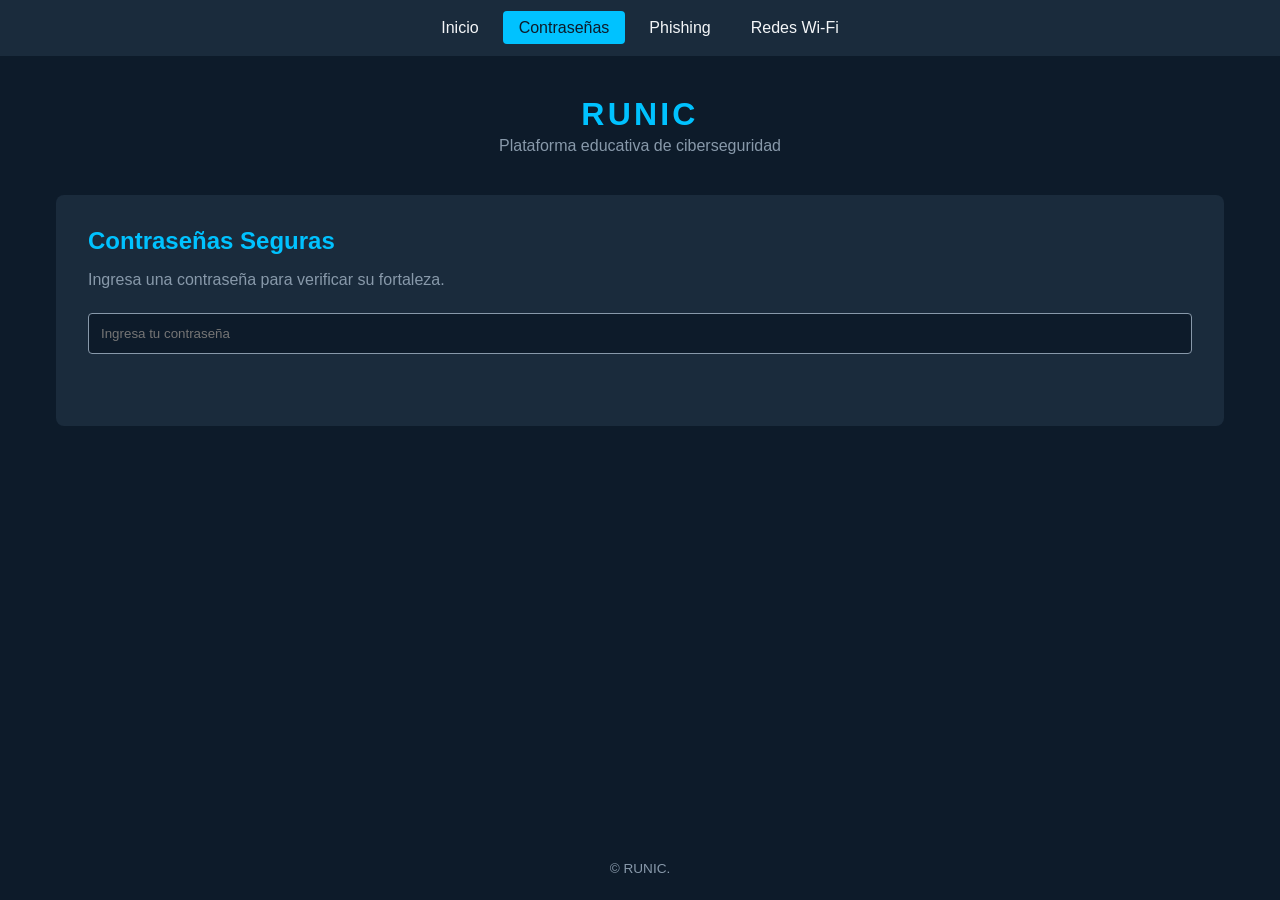
==== password.html @ df378399 "restructure: separate tools into pages, flexbox/grid layout, fix nav overlap - index.html: landing p" ====
<!doctype html>
<html lang="es">
  <head>
    <meta charset="UTF-8" />
    <meta name="viewport" content="width=device-width, initial-scale=1.0" />
    <title>Contraseñas Seguras — RUNIC</title>
    <link rel="stylesheet" href="css/styles.css" />
  </head>
  <body>
    <header>
      <div class="header-content">
        <h1>RUNIC</h1>
        <p>Plataforma educativa de ciberseguridad</p>
      </div>
    </header>

    <nav>
      <ul>
        <li><a href="index.html">Inicio</a></li>
        <li><a href="password.html" class="active">Contraseñas</a></li>
        <li><a href="phishing.html">Phishing</a></li>
        <li><a href="wifi.html">Redes Wi-Fi</a></li>
      </ul>
    </nav>

    <main>
      <section>
        <h2>Contraseñas Seguras</h2>
        <p>Ingresa una contraseña para verificar su fortaleza.</p>
        <input
          type="password"
          id="password-input"
          placeholder="Ingresa tu contraseña"
        />
        <div id="strength-bar"></div>
        <div id="password-feedback"></div>
      </section>
    </main>

    <footer>
      <p>&copy; RUNIC.</p>
    </footer>

    <script src="js/password.js"></script>
  </body>
</html>
---- css/styles.css ----
:root {
  --bg: #0d1b2a;
  --surface: #1a2b3c;
  --accent: #00c2ff;
  --text: #f4f6f8;
  --muted: #8899aa;
  --danger: #ff4444;
  --warning: #ffaa00;
  --success: #00cc66;
  --nav-height: 56px;
}

* {
  margin: 0;
  padding: 0;
  box-sizing: border-box;
}

body {
  background-color: var(--bg);
  color: var(--text);
  font-family: sans-serif;
  padding-top: var(--nav-height);
  display: flex;
  flex-direction: column;
  min-height: 100vh;
}

/* ---- Header ---- */

header {
  text-align: center;
  padding: 2.5rem 1rem 1.5rem;
}

header h1 {
  color: var(--accent);
  font-size: 2rem;
  letter-spacing: 0.1em;
}

header p {
  color: var(--muted);
  margin-top: 0.25rem;
}

/* ---- Nav ---- */

nav {
  position: fixed;
  top: 0;
  width: 100%;
  height: var(--nav-height);
  background-color: var(--surface);
  z-index: 1000;
  display: flex;
  align-items: center;
  justify-content: center;
}

nav ul {
  display: flex;
  list-style: none;
  gap: 0.5rem;
}

nav a {
  color: var(--text);
  text-decoration: none;
  padding: 0.5rem 1rem;
  border-radius: 4px;
  transition: background-color 0.2s, color 0.2s;
}

nav a:hover,
nav a.active {
  background-color: var(--accent);
  color: var(--bg);
}

/* ---- Main ---- */

main {
  flex: 1;
  width: 100%;
  max-width: 1200px;
  margin: 0 auto;
  padding: 1rem;
}

/* ---- Hero ---- */

.hero {
  text-align: center;
  padding: 3rem 1rem 2rem;
}

.hero h2 {
  font-size: 1.75rem;
  margin-bottom: 0.5rem;
}

/* ---- Sections ---- */

section {
  background-color: var(--surface);
  border-radius: 8px;
  padding: 2rem;
  margin-bottom: 1.5rem;
}

section h2 {
  color: var(--accent);
  margin-bottom: 1rem;
}

section > p {
  color: var(--muted);
  margin-bottom: 1.5rem;
}

/* ---- Card Grid (index) ---- */

.card-grid {
  display: grid;
  grid-template-columns: repeat(3, 1fr);
  gap: 1.5rem;
  padding-bottom: 2rem;
}

.card {
  background-color: var(--surface);
  border: 1px solid transparent;
  border-radius: 8px;
  padding: 2rem;
  text-decoration: none;
  color: var(--text);
  transition: border-color 0.3s, transform 0.2s;
  display: flex;
  flex-direction: column;
  gap: 0.75rem;
}

.card:hover {
  border-color: var(--accent);
  transform: translateY(-4px);
}

.card h3 {
  color: var(--accent);
  font-size: 1.25rem;
}

.card p {
  color: var(--muted);
  font-size: 0.9rem;
  line-height: 1.5;
}

/* ---- Password Strength ---- */

#password-input {
  width: 100%;
  padding: 0.75rem;
  background-color: var(--bg);
  color: var(--text);
  border: 1px solid var(--muted);
  border-radius: 4px;
  margin-bottom: 1rem;
}

#strength-bar {
  height: 8px;
  border-radius: 4px;
  transition: width 0.3s, background-color 0.3s;
  margin-bottom: 1rem;
}

.weak {
  width: 33%;
  background-color: var(--danger);
}

.medium {
  width: 66%;
  background-color: var(--warning);
}

.strong {
  width: 100%;
  background-color: var(--success);
}

#password-feedback {
  list-style: none;
}

#password-feedback li {
  padding: 0.25rem 0;
  font-size: 0.9rem;
}

/* ---- Phishing ---- */

#phishing-container {
  display: flex;
  flex-direction: column;
  gap: 1rem;
}

.email {
  border: 1px solid var(--muted);
  border-radius: 8px;
  padding: 1.5rem;
  background-color: var(--bg);
}

.email h3 {
  color: var(--accent);
  margin-bottom: 0.25rem;
  font-size: 1rem;
}

.email p {
  color: var(--text);
  line-height: 1.6;
  margin-top: 0.5rem;
}

.señal {
  cursor: pointer;
  border-bottom: 1px dashed var(--accent);
  transition: background-color 0.3s;
}

.señal:hover {
  background-color: hsla(194, 100%, 50%, 0.1);
}

/* ---- Wi-Fi ---- */

#wifi-list {
  display: flex;
  flex-direction: column;
  gap: 1rem;
}

.wifi-card {
  border: 1px solid var(--muted);
  border-radius: 8px;
  padding: 1.5rem;
  background-color: var(--bg);
  cursor: pointer;
  transition: border-color 0.3s;
}

.wifi-card:hover {
  border-color: var(--accent);
}

.wifi-card h3 {
  color: var(--accent);
  margin-bottom: 0.5rem;
}

.wifi-card p {
  margin-bottom: 0.75rem;
  color: var(--text);
}

.badge {
  display: inline-block;
  padding: 0.25rem 0.75rem;
  border-radius: 4px;
  font-size: 0.8rem;
  font-weight: bold;
  color: var(--bg);
  text-transform: uppercase;
}

.badge-alto {
  background-color: var(--danger);
}

.badge-medio {
  background-color: var(--warning);
}

.badge-bajo {
  background-color: var(--success);
}

.details {
  margin-top: 1rem;
  padding: 1rem;
  background-color: var(--surface);
  border-radius: 8px;
  line-height: 1.6;
}

.details h4 {
  color: var(--accent);
  margin: 0.75rem 0 0.25rem;
}

.details ul {
  list-style: disc;
  padding-left: 1.5rem;
  margin-bottom: 0.75rem;
}

.details p {
  color: var(--text);
}

/* ---- Shared Inputs / Buttons ---- */

input[type='text'],
input[type='email'],
input[type='password'] {
  width: 100%;
  padding: 0.75rem;
  background-color: var(--bg);
  color: var(--text);
  border: 1px solid var(--muted);
  border-radius: 4px;
}

button[type='submit'] {
  background-color: var(--accent);
  color: var(--bg);
  padding: 0.6rem 1.5rem;
  border: none;
  border-radius: 4px;
  cursor: pointer;
  font-weight: bold;
  transition: opacity 0.2s;
}

button[type='submit']:hover {
  opacity: 0.85;
}

/* ---- Utilities ---- */

.error-msg {
  color: var(--danger);
  font-size: 0.85rem;
  margin-top: 4px;
}

.confirmacion {
  color: var(--success);
  text-align: center;
  padding: 12px;
}

/* ---- Footer ---- */

footer {
  text-align: center;
  padding: 1.5rem;
  color: var(--muted);
  font-size: 0.85rem;
}

/* ---- Responsive ---- */

@media (max-width: 768px) {
  .card-grid {
    grid-template-columns: 1fr;
  }

  nav ul {
    gap: 0.25rem;
  }

  nav a {
    padding: 0.5rem 0.6rem;
    font-size: 0.85rem;
  }

  section {
    padding: 1.5rem;
  }

  header {
    padding: 1.5rem 1rem 1rem;
  }

  header h1 {
    font-size: 1.5rem;
  }
}
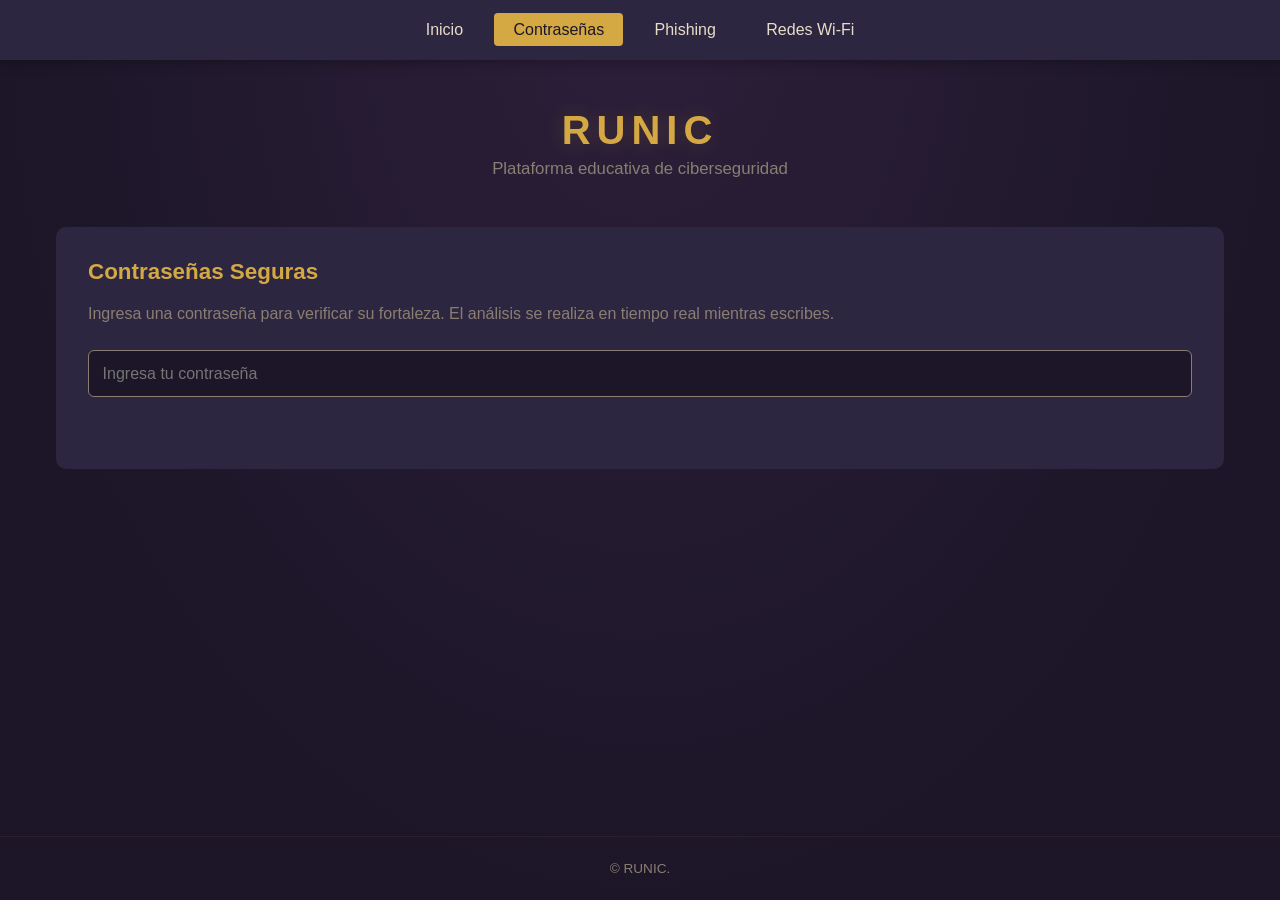
==== commit df6a8bcf: "tema rúnico: paleta cálida, degradados, comentarios en español - Paleta de colores inspirada en runa" ====
--- a/password.html
+++ b/password.html
@@ -1,3 +1,8 @@
+<!-- =============================================
+  Página: Verificador de Contraseñas Seguras
+  El usuario ingresa una contraseña y la 
+  herramienta analiza su fortaleza en tiempo real.
+  ============================================= -->
 <!doctype html>
 <html lang="es">
   <head>
@@ -7,6 +12,8 @@
     <link rel="stylesheet" href="css/styles.css" />
   </head>
   <body>
+
+    <!-- Encabezado y navegación idénticos en todas las páginas -->
     <header>
       <div class="header-content">
         <h1>RUNIC</h1>
@@ -24,15 +31,27 @@
     </nav>
 
     <main>
+      <!-- 
+        Sección principal del verificador de contraseñas.
+        Incluye el campo de entrada, la barra de fortaleza
+        y la lista de retroalimentación que se actualizan
+        con cada tecla que escribe el usuario.
+      -->
       <section>
         <h2>Contraseñas Seguras</h2>
-        <p>Ingresa una contraseña para verificar su fortaleza.</p>
+        <p>Ingresa una contraseña para verificar su fortaleza. El análisis se realiza en tiempo real mientras escribes.</p>
+
+        <!-- Campo donde el usuario escribe su contraseña -->
         <input
           type="password"
           id="password-input"
           placeholder="Ingresa tu contraseña"
         />
+
+        <!-- Barra visual que indica la fortaleza (débil, media, fuerte) -->
         <div id="strength-bar"></div>
+
+        <!-- Lista de requisitos que la contraseña cumple o no -->
         <div id="password-feedback"></div>
       </section>
     </main>
@@ -41,6 +60,7 @@
       <p>&copy; RUNIC.</p>
     </footer>
 
+    <!-- Script específico para el verificador de contraseñas -->
     <script src="js/password.js"></script>
   </body>
 </html>
--- a/css/styles.css
+++ b/css/styles.css
@@ -1,51 +1,81 @@
+/* ==============================================
+   🜁  RUNIC — Hojas de Estilo
+   ==============================================
+   Paleta inspirada en runas nórdicas y antiguas
+   piedras rúnicas. Tonos tierra, oro místico y
+   matices profundos pero no oscuros.
+   ============================================== */
+
+/* ----------------------------------------------
+   Variables de color — inspiración rúnica
+   ---------------------------------------------- */
 :root {
-  --bg: #0d1b2a;
-  --surface: #1a2b3c;
-  --accent: #00c2ff;
-  --text: #f4f6f8;
-  --muted: #8899aa;
-  --danger: #ff4444;
-  --warning: #ffaa00;
-  --success: #00cc66;
-  --nav-height: 56px;
-}
-
+  --bg: #1c1628;
+  --surface: #2d2640;
+  --accent: #d4a843;
+  --text: #e8dcc8;
+  --muted: #8a7e72;
+  --danger: #bf4040;
+  --warning: #b8860b;
+  --success: #4a8c5e;
+  --nav-height: 60px;
+}
+
+/* ----------------------------------------------
+   Reset básico — elimina márgenes y paddings
+   predeterminados del navegador
+   ---------------------------------------------- */
 * {
   margin: 0;
   padding: 0;
   box-sizing: border-box;
 }
 
+/* ----------------------------------------------
+   Body — layout principal con flexbox
+   El padding-top evita que el nav fijo tape
+   el contenido de la página
+   ---------------------------------------------- */
 body {
   background-color: var(--bg);
-  color: var(--text);
-  font-family: sans-serif;
+  background-image: radial-gradient(
+    ellipse at 50% 0%,
+    #2d1f3a 0%,
+    var(--bg) 70%
+  );
+  color: var(--text);
+  font-family: 'Segoe UI', Tahoma, Geneva, Verdana, sans-serif;
   padding-top: var(--nav-height);
   display: flex;
   flex-direction: column;
   min-height: 100vh;
 }
 
-/* ---- Header ---- */
-
+/* ----------------------------------------------
+   Encabezado — título principal de la plataforma
+   ---------------------------------------------- */
 header {
   text-align: center;
-  padding: 2.5rem 1rem 1.5rem;
+  padding: 3rem 1rem 1.5rem;
 }
 
 header h1 {
   color: var(--accent);
-  font-size: 2rem;
-  letter-spacing: 0.1em;
+  font-size: 2.5rem;
+  letter-spacing: 0.15em;
+  text-shadow: 0 0 20px hsla(42, 60%, 55%, 0.2);
 }
 
 header p {
   color: var(--muted);
-  margin-top: 0.25rem;
-}
-
-/* ---- Nav ---- */
-
+  margin-top: 0.35rem;
+  font-size: 1.05rem;
+}
+
+/* ----------------------------------------------
+   Barra de navegación fija — siempre visible
+   Usamos flexbox para centrar los enlaces
+   ---------------------------------------------- */
 nav {
   position: fixed;
   top: 0;
@@ -56,20 +86,23 @@
   display: flex;
   align-items: center;
   justify-content: center;
+  box-shadow: 0 2px 12px rgba(0, 0, 0, 0.3);
 }
 
 nav ul {
   display: flex;
   list-style: none;
-  gap: 0.5rem;
-}
-
+  gap: 0.75rem;
+}
+
+/* Cada enlace del nav — efecto hover suave */
 nav a {
   color: var(--text);
   text-decoration: none;
-  padding: 0.5rem 1rem;
+  padding: 0.5rem 1.2rem;
   border-radius: 4px;
-  transition: background-color 0.2s, color 0.2s;
+  transition: background-color 0.25s, color 0.25s;
+  font-weight: 500;
 }
 
 nav a:hover,
@@ -78,33 +111,48 @@
   color: var(--bg);
 }
 
-/* ---- Main ---- */
-
+/* ----------------------------------------------
+   Contenedor principal — crece para ocupar
+   todo el espacio disponible (flex: 1)
+   ---------------------------------------------- */
 main {
   flex: 1;
   width: 100%;
   max-width: 1200px;
   margin: 0 auto;
-  padding: 1rem;
-}
-
-/* ---- Hero ---- */
-
+  padding: 1.5rem 1rem;
+}
+
+/* ----------------------------------------------
+   Hero — sección de bienvenida en index.html
+   con un fondo degradado sutil
+   ---------------------------------------------- */
 .hero {
   text-align: center;
-  padding: 3rem 1rem 2rem;
+  padding: 4rem 1rem 2rem;
+  background: linear-gradient(135deg, var(--surface) 0%, #2a1c33 100%);
+  border-radius: 12px;
+  margin-bottom: 2rem;
 }
 
 .hero h2 {
-  font-size: 1.75rem;
+  font-size: 1.8rem;
   margin-bottom: 0.5rem;
-}
-
-/* ---- Sections ---- */
-
+  color: var(--text);
+}
+
+.hero p {
+  color: var(--muted);
+  font-size: 1.1rem;
+}
+
+/* ----------------------------------------------
+   Secciones genéricas — las usan las páginas
+   de cada herramienta (password, phishing, wifi)
+   ---------------------------------------------- */
 section {
   background-color: var(--surface);
-  border-radius: 8px;
+  border-radius: 10px;
   padding: 2rem;
   margin-bottom: 1.5rem;
 }
@@ -112,15 +160,19 @@
 section h2 {
   color: var(--accent);
   margin-bottom: 1rem;
+  font-size: 1.4rem;
 }
 
 section > p {
   color: var(--muted);
   margin-bottom: 1.5rem;
-}
-
-/* ---- Card Grid (index) ---- */
-
+  line-height: 1.6;
+}
+
+/* ----------------------------------------------
+   Grilla de tarjetas — página principal
+   CSS Grid: 3 columnas en desktop, 1 en mobile
+   ---------------------------------------------- */
 .card-grid {
   display: grid;
   grid-template-columns: repeat(3, 1fr);
@@ -128,14 +180,20 @@
   padding-bottom: 2rem;
 }
 
+/* Tarjeta individual — cada herramienta se
+   representa como una card clickeable */
 .card {
-  background-color: var(--surface);
-  border: 1px solid transparent;
-  border-radius: 8px;
+  background: linear-gradient(
+    145deg,
+    var(--surface) 0%,
+    #252035 100%
+  );
+  border: 1px solid rgba(212, 168, 67, 0.15);
+  border-radius: 10px;
   padding: 2rem;
   text-decoration: none;
   color: var(--text);
-  transition: border-color 0.3s, transform 0.2s;
+  transition: border-color 0.3s, transform 0.25s;
   display: flex;
   flex-direction: column;
   gap: 0.75rem;
@@ -143,7 +201,8 @@
 
 .card:hover {
   border-color: var(--accent);
-  transform: translateY(-4px);
+  transform: translateY(-6px);
+  box-shadow: 0 8px 24px rgba(212, 168, 67, 0.1);
 }
 
 .card h3 {
@@ -157,18 +216,24 @@
   line-height: 1.5;
 }
 
-/* ---- Password Strength ---- */
-
+/* ----------------------------------------------
+   Verificador de contraseñas — password.html
+   ---------------------------------------------- */
+
+/* Campo de texto para la contraseña */
 #password-input {
   width: 100%;
-  padding: 0.75rem;
+  padding: 0.85rem;
   background-color: var(--bg);
   color: var(--text);
   border: 1px solid var(--muted);
-  border-radius: 4px;
+  border-radius: 6px;
   margin-bottom: 1rem;
-}
-
+  font-size: 1rem;
+}
+
+/* Barra de fortaleza — cambia de color y ancho
+   según qué tan segura es la contraseña */
 #strength-bar {
   height: 8px;
   border-radius: 4px;
@@ -191,33 +256,44 @@
   background-color: var(--success);
 }
 
+/* Lista de retroalimentación — muestra
+   los requisitos que cumple o no la contraseña */
 #password-feedback {
   list-style: none;
 }
 
 #password-feedback li {
-  padding: 0.25rem 0;
+  padding: 0.35rem 0;
   font-size: 0.9rem;
 }
 
-/* ---- Phishing ---- */
-
+/* ----------------------------------------------
+   Simulador de Phishing — phishing.html
+   ---------------------------------------------- */
+
+/* Contenedor flexible para los correos */
 #phishing-container {
   display: flex;
   flex-direction: column;
-  gap: 1rem;
-}
-
+  gap: 1.25rem;
+}
+
+/* Cada correo electrónico simulado */
 .email {
   border: 1px solid var(--muted);
   border-radius: 8px;
   padding: 1.5rem;
   background-color: var(--bg);
+  transition: border-color 0.2s;
+}
+
+.email:hover {
+  border-color: var(--accent);
 }
 
 .email h3 {
   color: var(--accent);
-  margin-bottom: 0.25rem;
+  margin-bottom: 0.3rem;
   font-size: 1rem;
 }
 
@@ -227,24 +303,31 @@
   margin-top: 0.5rem;
 }
 
+/* Enlace sospechoso dentro del correo —
+   el usuario debe hacer clic para descubrirlo */
 .señal {
   cursor: pointer;
   border-bottom: 1px dashed var(--accent);
-  transition: background-color 0.3s;
+  transition: background-color 0.25s;
+  padding: 0 2px;
 }
 
 .señal:hover {
-  background-color: hsla(194, 100%, 50%, 0.1);
-}
-
-/* ---- Wi-Fi ---- */
-
+  background-color: hsla(42, 60%, 55%, 0.15);
+}
+
+/* ----------------------------------------------
+   Analizador de redes Wi-Fi — wifi.html
+   ---------------------------------------------- */
+
+/* Contenedor flexible para las redes */
 #wifi-list {
   display: flex;
   flex-direction: column;
   gap: 1rem;
 }
 
+/* Tarjeta de cada red Wi-Fi */
 .wifi-card {
   border: 1px solid var(--muted);
   border-radius: 8px;
@@ -268,13 +351,14 @@
   color: var(--text);
 }
 
+/* Etiqueta de nivel de riesgo (alto, medio, bajo) */
 .badge {
   display: inline-block;
   padding: 0.25rem 0.75rem;
   border-radius: 4px;
   font-size: 0.8rem;
   font-weight: bold;
-  color: var(--bg);
+  color: #1c1628;
   text-transform: uppercase;
 }
 
@@ -290,12 +374,14 @@
   background-color: var(--success);
 }
 
+/* Panel de detalles que se despliega al hacer clic */
 .details {
   margin-top: 1rem;
-  padding: 1rem;
+  padding: 1.25rem;
   background-color: var(--surface);
   border-radius: 8px;
   line-height: 1.6;
+  border: 1px solid rgba(212, 168, 67, 0.1);
 }
 
 .details h4 {
@@ -309,12 +395,17 @@
   margin-bottom: 0.75rem;
 }
 
+.details ul li {
+  margin-bottom: 0.2rem;
+}
+
 .details p {
   color: var(--text);
 }
 
-/* ---- Shared Inputs / Buttons ---- */
-
+/* ----------------------------------------------
+   Estilos compartidos — inputs y botones
+   ---------------------------------------------- */
 input[type='text'],
 input[type='email'],
 input[type='password'] {
@@ -323,26 +414,29 @@
   background-color: var(--bg);
   color: var(--text);
   border: 1px solid var(--muted);
-  border-radius: 4px;
+  border-radius: 6px;
+  font-size: 0.95rem;
 }
 
 button[type='submit'] {
-  background-color: var(--accent);
+  background: linear-gradient(135deg, var(--accent), #c49530);
   color: var(--bg);
   padding: 0.6rem 1.5rem;
   border: none;
-  border-radius: 4px;
+  border-radius: 6px;
   cursor: pointer;
   font-weight: bold;
+  font-size: 0.95rem;
   transition: opacity 0.2s;
 }
 
 button[type='submit']:hover {
-  opacity: 0.85;
-}
-
-/* ---- Utilities ---- */
-
+  opacity: 0.9;
+}
+
+/* ----------------------------------------------
+   Utilidades — clases auxiliares
+   ---------------------------------------------- */
 .error-msg {
   color: var(--danger);
   font-size: 0.85rem;
@@ -355,17 +449,22 @@
   padding: 12px;
 }
 
-/* ---- Footer ---- */
-
+/* ----------------------------------------------
+   Pie de página — siempre al fondo gracias
+   al flexbox del body
+   ---------------------------------------------- */
 footer {
   text-align: center;
   padding: 1.5rem;
   color: var(--muted);
   font-size: 0.85rem;
-}
-
-/* ---- Responsive ---- */
-
+  border-top: 1px solid rgba(212, 168, 67, 0.08);
+}
+
+/* ----------------------------------------------
+   Diseño responsive — se adapta a pantallas
+   pequeñas (celulares y tablets)
+   ---------------------------------------------- */
 @media (max-width: 768px) {
   .card-grid {
     grid-template-columns: 1fr;
@@ -385,10 +484,14 @@
   }
 
   header {
-    padding: 1.5rem 1rem 1rem;
+    padding: 2rem 1rem 1rem;
   }
 
   header h1 {
-    font-size: 1.5rem;
-  }
-}
+    font-size: 1.8rem;
+  }
+
+  .hero {
+    padding: 2.5rem 1rem 1.5rem;
+  }
+}
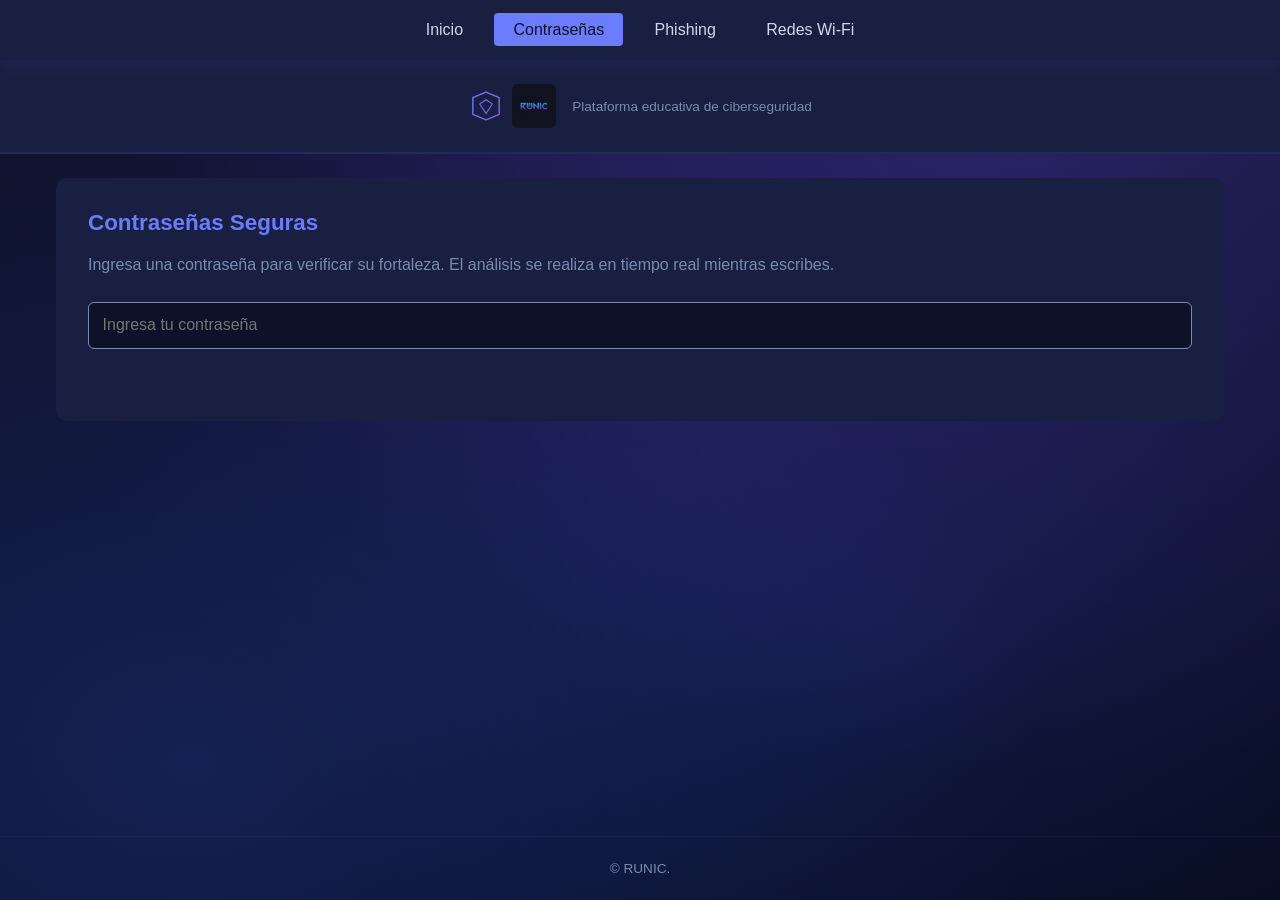
==== commit b96e98cb: "feat(ui): reemplazar texto RUNIC por logo JPEG en el header" ====
--- a/password.html
+++ b/password.html
@@ -12,12 +12,25 @@
     <link rel="stylesheet" href="css/styles.css" />
   </head>
   <body>
-
     <!-- Encabezado y navegación idénticos en todas las páginas -->
     <header>
       <div class="header-content">
-        <h1>RUNIC</h1>
-        <p>Plataforma educativa de ciberseguridad</p>
+        <div class="logo">
+          <svg width="36" height="36" viewBox="0 0 52 52" xmlns="http://www.w3.org/2000/svg">
+            <defs>
+              <linearGradient id="rune-grad" x1="0%" y1="0%" x2="100%" y2="100%">
+                <stop offset="0%" stop-color="#6b7cff"/>
+                <stop offset="100%" stop-color="#8b5cf6"/>
+              </linearGradient>
+            </defs>
+            <polygon points="26,6 45,14 45,38 26,46 7,38 7,14" fill="none" stroke="url(#rune-grad)" stroke-width="2" stroke-linejoin="round"/>
+            <polyline points="17,23 26,17 35,23 26,37 17,23" fill="none" stroke="url(#rune-grad)" stroke-width="1.5" stroke-linecap="round" stroke-linejoin="round"/>
+          </svg>
+          <img src="img/RUNIC-logo.jpeg" alt="RUNIC logo" height="44" style="border-radius: 6px;" />
+        </div>
+        <div class="logo-text">
+          <p>Plataforma educativa de ciberseguridad</p>
+        </div>
       </div>
     </header>
 
@@ -39,7 +52,10 @@
       -->
       <section>
         <h2>Contraseñas Seguras</h2>
-        <p>Ingresa una contraseña para verificar su fortaleza. El análisis se realiza en tiempo real mientras escribes.</p>
+        <p>
+          Ingresa una contraseña para verificar su fortaleza. El análisis se
+          realiza en tiempo real mientras escribes.
+        </p>
 
         <!-- Campo donde el usuario escribe su contraseña -->
         <input
--- a/css/styles.css
+++ b/css/styles.css
@@ -1,23 +1,23 @@
 /* ==============================================
-   🜁  RUNIC — Hojas de Estilo
+   RUNIC — Hojas de Estilo
    ==============================================
-   Paleta inspirada en runas nórdicas y antiguas
-   piedras rúnicas. Tonos tierra, oro místico y
-   matices profundos pero no oscuros.
+   Paleta inspirada en cielo nocturno con tonos
+   azul profundo y púrpura sutil. Un degradado
+   que evoca profesionalismo y tecnología.
    ============================================== */
 
 /* ----------------------------------------------
-   Variables de color — inspiración rúnica
+   Variables de color — azul cielo nocturno
    ---------------------------------------------- */
 :root {
-  --bg: #1c1628;
-  --surface: #2d2640;
-  --accent: #d4a843;
-  --text: #e8dcc8;
-  --muted: #8a7e72;
-  --danger: #bf4040;
-  --warning: #b8860b;
-  --success: #4a8c5e;
+  --bg: #0e1228;
+  --surface: #181f40;
+  --accent: #6b7cff;
+  --text: #cdd8ea;
+  --muted: #7a8bb0;
+  --danger: #e85555;
+  --warning: #d4a843;
+  --success: #4a9e6e;
   --nav-height: 60px;
 }
 
@@ -38,11 +38,12 @@
    ---------------------------------------------- */
 body {
   background-color: var(--bg);
-  background-image: radial-gradient(
-    ellipse at 50% 0%,
-    #2d1f3a 0%,
-    var(--bg) 70%
-  );
+  background-image:
+    radial-gradient(ellipse at 80% 10%, rgba(100, 70, 220, 0.3) 0%, transparent 60%),
+    radial-gradient(ellipse at 15% 85%, rgba(60, 100, 255, 0.22) 0%, transparent 55%),
+    radial-gradient(ellipse at 50% 30%, rgba(80, 60, 230, 0.12) 0%, transparent 65%),
+    radial-gradient(ellipse at 70% 70%, rgba(50, 80, 220, 0.15) 0%, transparent 50%),
+    linear-gradient(170deg, #111633 0%, #0c1028 50%, #080c20 100%);
   color: var(--text);
   font-family: 'Segoe UI', Tahoma, Geneva, Verdana, sans-serif;
   padding-top: var(--nav-height);
@@ -55,21 +56,34 @@
    Encabezado — título principal de la plataforma
    ---------------------------------------------- */
 header {
-  text-align: center;
-  padding: 3rem 1rem 1.5rem;
-}
-
-header h1 {
-  color: var(--accent);
-  font-size: 2.5rem;
-  letter-spacing: 0.15em;
-  text-shadow: 0 0 20px hsla(42, 60%, 55%, 0.2);
-}
-
-header p {
+  padding: 1.5rem 2rem;
+  background-color: var(--surface);
+  border-bottom: 2px solid rgba(107, 124, 255, 0.12);
+}
+
+.header-content {
+  display: flex;
+  align-items: center;
+  justify-content: center;
+  gap: 1rem;
+  max-width: 1200px;
+  margin: 0 auto;
+}
+
+.logo {
+  flex-shrink: 0;
+  display: flex;
+  align-items: center;
+  gap: 0.5rem;
+}
+
+.logo svg {
+  display: block;
+}
+
+.logo-text p {
   color: var(--muted);
-  margin-top: 0.35rem;
-  font-size: 1.05rem;
+  font-size: 0.85rem;
 }
 
 /* ----------------------------------------------
@@ -86,7 +100,7 @@
   display: flex;
   align-items: center;
   justify-content: center;
-  box-shadow: 0 2px 12px rgba(0, 0, 0, 0.3);
+  box-shadow: 0 2px 20px rgba(107, 124, 255, 0.12);
 }
 
 nav ul {
@@ -130,7 +144,11 @@
 .hero {
   text-align: center;
   padding: 4rem 1rem 2rem;
-  background: linear-gradient(135deg, var(--surface) 0%, #2a1c33 100%);
+  background:
+    radial-gradient(ellipse at 25% 20%, rgba(107, 124, 255, 0.3) 0%, transparent 55%),
+    radial-gradient(ellipse at 80% 80%, rgba(140, 80, 230, 0.25) 0%, transparent 55%),
+    radial-gradient(ellipse at 50% 50%, rgba(60, 80, 220, 0.08) 0%, transparent 70%),
+    var(--surface);
   border-radius: 12px;
   margin-bottom: 2rem;
 }
@@ -138,7 +156,7 @@
 .hero h2 {
   font-size: 1.8rem;
   margin-bottom: 0.5rem;
-  color: var(--text);
+  color: #e8edf4;
 }
 
 .hero p {
@@ -186,9 +204,9 @@
   background: linear-gradient(
     145deg,
     var(--surface) 0%,
-    #252035 100%
+    #161d40 100%
   );
-  border: 1px solid rgba(212, 168, 67, 0.15);
+  border: 1px solid rgba(107, 124, 255, 0.12);
   border-radius: 10px;
   padding: 2rem;
   text-decoration: none;
@@ -202,7 +220,7 @@
 .card:hover {
   border-color: var(--accent);
   transform: translateY(-6px);
-  box-shadow: 0 8px 24px rgba(212, 168, 67, 0.1);
+  box-shadow: 0 8px 32px rgba(107, 124, 255, 0.1);
 }
 
 .card h3 {
@@ -313,7 +331,7 @@
 }
 
 .señal:hover {
-  background-color: hsla(42, 60%, 55%, 0.15);
+  background-color: hsla(231, 100%, 71%, 0.15);
 }
 
 /* ----------------------------------------------
@@ -358,7 +376,7 @@
   border-radius: 4px;
   font-size: 0.8rem;
   font-weight: bold;
-  color: #1c1628;
+  color: #ffffff;
   text-transform: uppercase;
 }
 
@@ -381,7 +399,7 @@
   background-color: var(--surface);
   border-radius: 8px;
   line-height: 1.6;
-  border: 1px solid rgba(212, 168, 67, 0.1);
+  border: 1px solid rgba(107, 124, 255, 0.1);
 }
 
 .details h4 {
@@ -419,8 +437,8 @@
 }
 
 button[type='submit'] {
-  background: linear-gradient(135deg, var(--accent), #c49530);
-  color: var(--bg);
+  background: linear-gradient(135deg, var(--accent), #4a60d4);
+  color: #ffffff;
   padding: 0.6rem 1.5rem;
   border: none;
   border-radius: 6px;
@@ -458,7 +476,7 @@
   padding: 1.5rem;
   color: var(--muted);
   font-size: 0.85rem;
-  border-top: 1px solid rgba(212, 168, 67, 0.08);
+  border-top: 1px solid rgba(107, 124, 255, 0.06);
 }
 
 /* ----------------------------------------------
@@ -483,12 +501,8 @@
     padding: 1.5rem;
   }
 
-  header {
-    padding: 2rem 1rem 1rem;
-  }
-
-  header h1 {
-    font-size: 1.8rem;
+  .logo img {
+    height: 36px;
   }
 
   .hero {
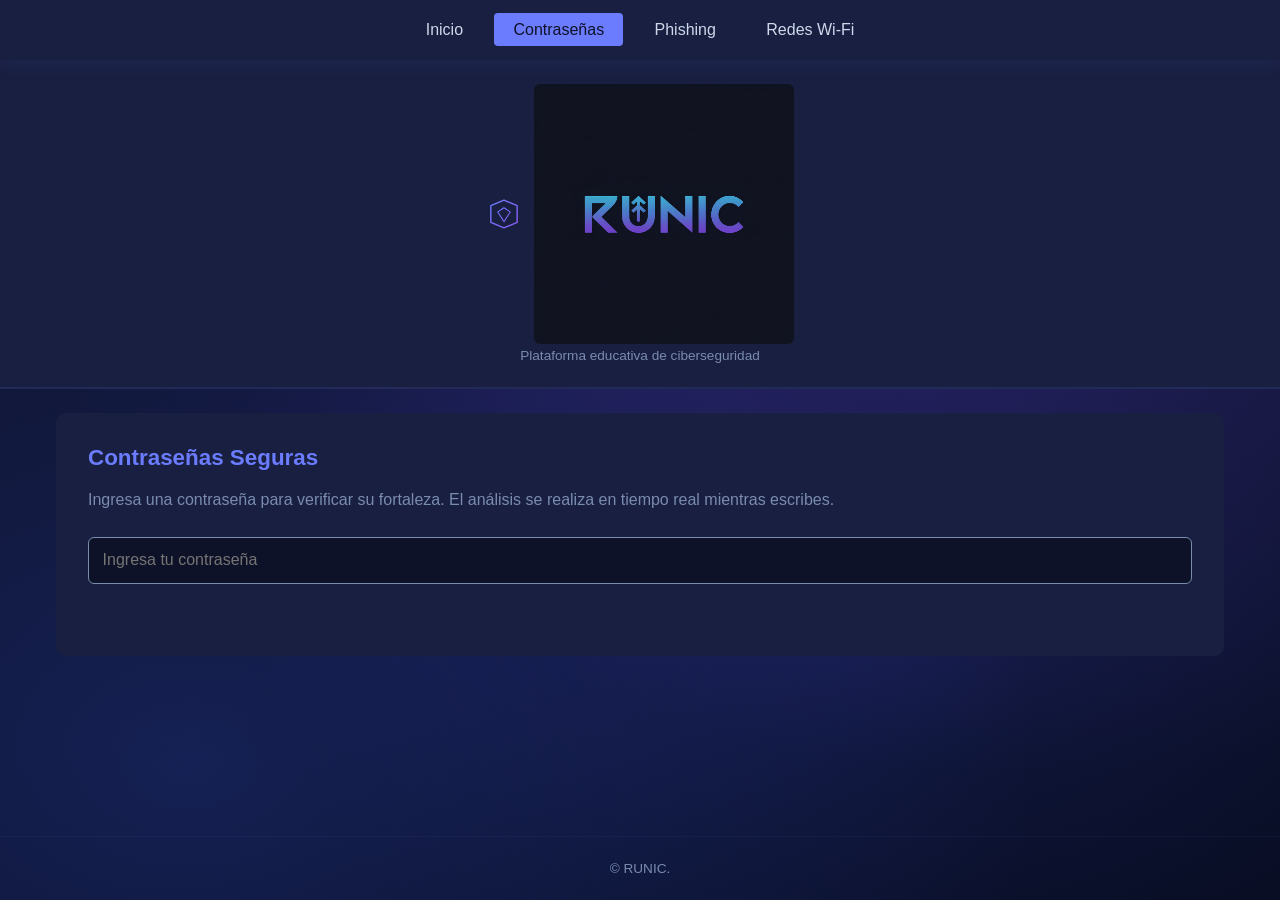
==== commit cd6d8e52: "fix(ui): logo responsive al mismo ancho del subtítulo" ====
--- a/password.html
+++ b/password.html
@@ -26,7 +26,7 @@
             <polygon points="26,6 45,14 45,38 26,46 7,38 7,14" fill="none" stroke="url(#rune-grad)" stroke-width="2" stroke-linejoin="round"/>
             <polyline points="17,23 26,17 35,23 26,37 17,23" fill="none" stroke="url(#rune-grad)" stroke-width="1.5" stroke-linecap="round" stroke-linejoin="round"/>
           </svg>
-          <img src="img/RUNIC-logo.jpeg" alt="RUNIC logo" height="44" style="border-radius: 6px;" />
+          <img src="img/RUNIC-logo.jpeg" alt="RUNIC logo" style="border-radius: 6px;" />
         </div>
         <div class="logo-text">
           <p>Plataforma educativa de ciberseguridad</p>
--- a/css/styles.css
+++ b/css/styles.css
@@ -63,22 +63,31 @@
 
 .header-content {
   display: flex;
+  flex-direction: column;
+  align-items: center;
+  gap: 0.25rem;
+  max-width: 1200px;
+  margin: 0 auto;
+}
+
+.logo {
+  display: flex;
   align-items: center;
   justify-content: center;
-  gap: 1rem;
-  max-width: 1200px;
-  margin: 0 auto;
-}
-
-.logo {
-  flex-shrink: 0;
-  display: flex;
-  align-items: center;
-  gap: 0.5rem;
+  gap: 0.75rem;
+  width: 100%;
 }
 
 .logo svg {
   display: block;
+  flex-shrink: 0;
+}
+
+.logo img {
+  max-width: 260px;
+  width: 100%;
+  height: auto;
+  border-radius: 6px;
 }
 
 .logo-text p {
@@ -502,7 +511,7 @@
   }
 
   .logo img {
-    height: 36px;
+    max-width: 180px;
   }
 
   .hero {
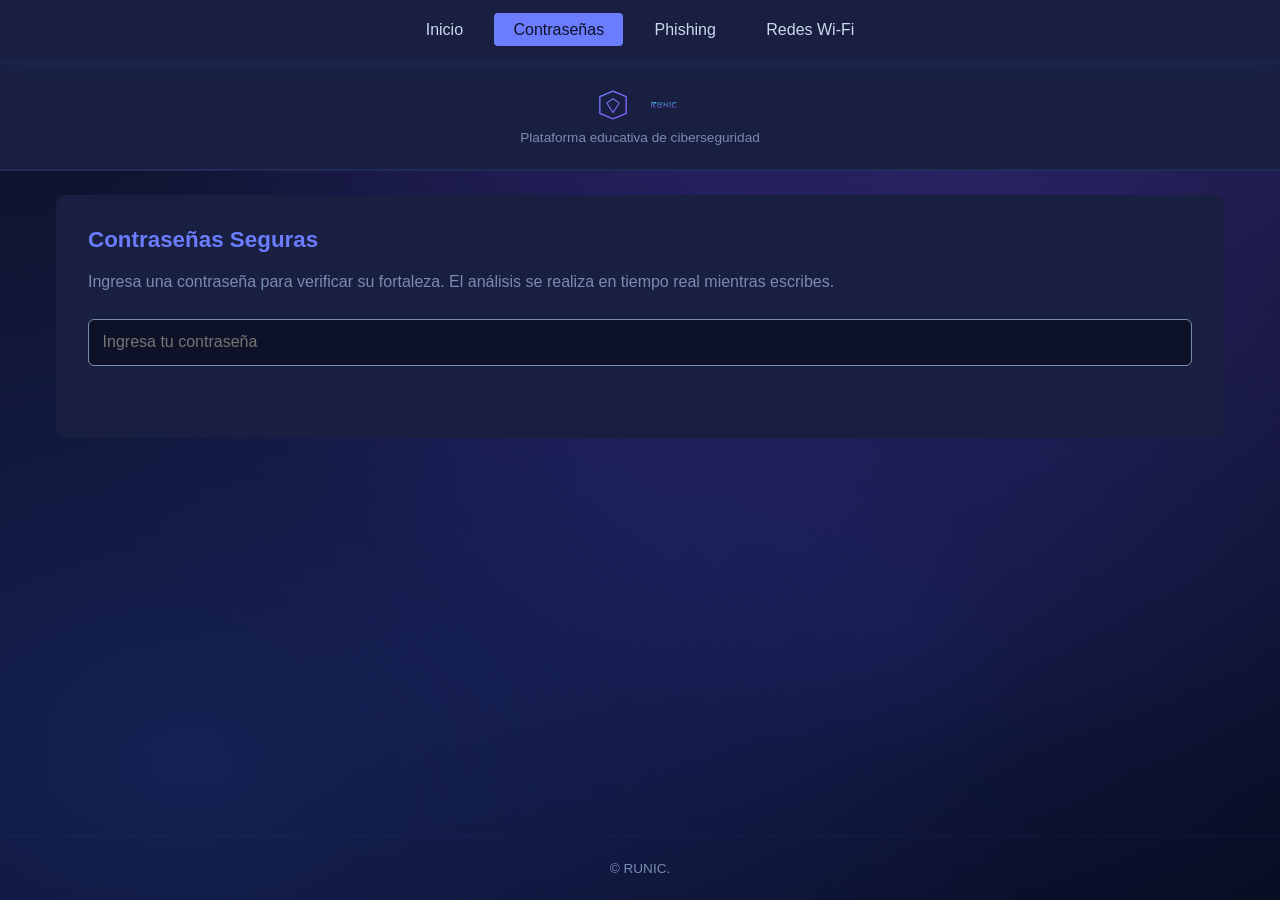
==== commit 67396635: "feat(ui): reemplazar JPEG con PNG sin fondo del logo RUNIC" ====
--- a/password.html
+++ b/password.html
@@ -26,7 +26,7 @@
             <polygon points="26,6 45,14 45,38 26,46 7,38 7,14" fill="none" stroke="url(#rune-grad)" stroke-width="2" stroke-linejoin="round"/>
             <polyline points="17,23 26,17 35,23 26,37 17,23" fill="none" stroke="url(#rune-grad)" stroke-width="1.5" stroke-linecap="round" stroke-linejoin="round"/>
           </svg>
-          <img src="img/RUNIC-logo.jpeg" alt="RUNIC logo" style="border-radius: 6px;" />
+          <img src="img/RUNIC-logo-removebg-preview.png" alt="RUNIC logo" />
         </div>
         <div class="logo-text">
           <p>Plataforma educativa de ciberseguridad</p>
--- a/css/styles.css
+++ b/css/styles.css
@@ -84,10 +84,8 @@
 }
 
 .logo img {
-  max-width: 260px;
-  width: 100%;
-  height: auto;
-  border-radius: 6px;
+  height: 42px;
+  width: auto;
 }
 
 .logo-text p {
@@ -511,7 +509,7 @@
   }
 
   .logo img {
-    max-width: 180px;
+    height: 34px;
   }
 
   .hero {
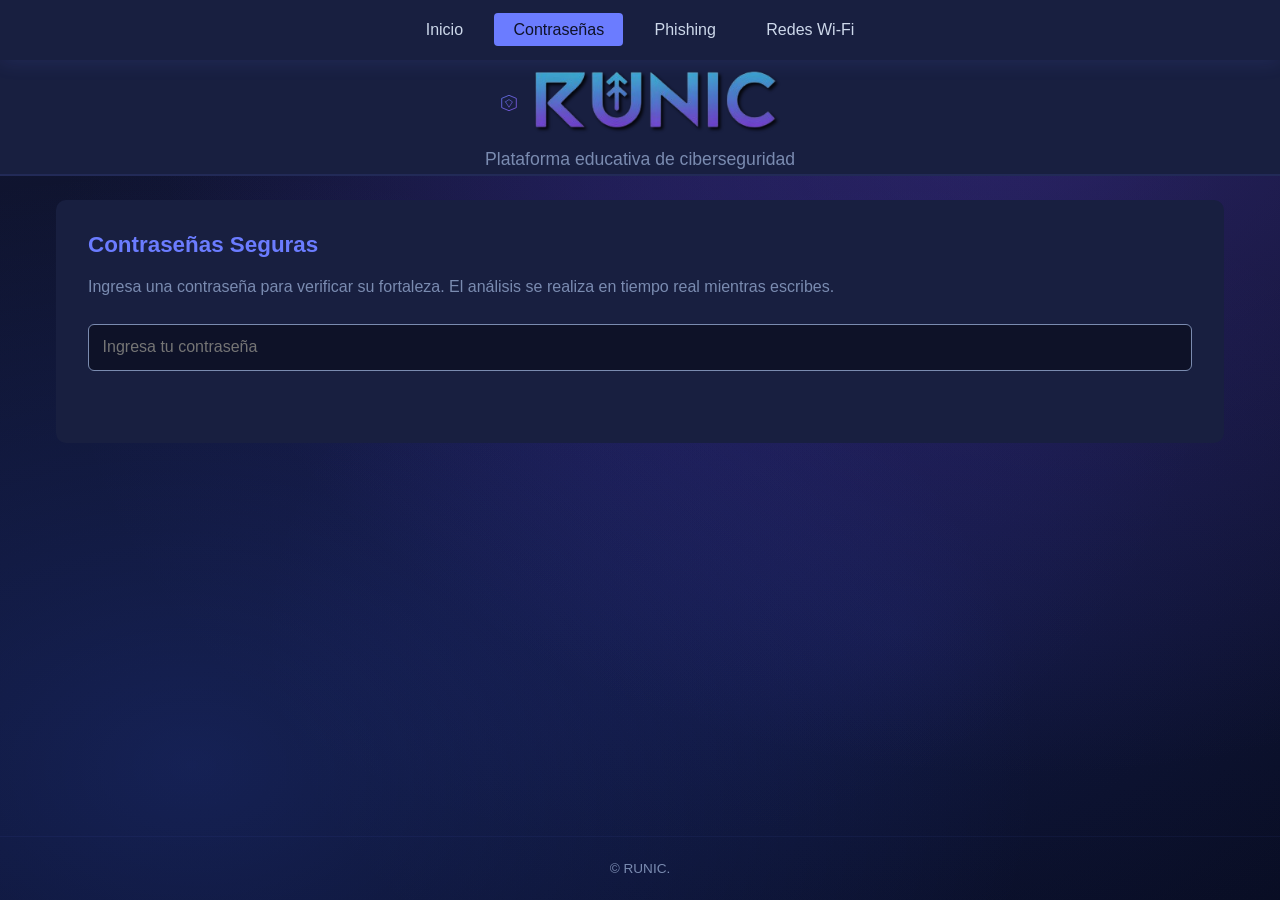
==== commit 882a5a2a: "feat(ui): reemplazar PNG por versión recortada de RUNIC (331x102)" ====
--- a/password.html
+++ b/password.html
@@ -26,7 +26,7 @@
             <polygon points="26,6 45,14 45,38 26,46 7,38 7,14" fill="none" stroke="url(#rune-grad)" stroke-width="2" stroke-linejoin="round"/>
             <polyline points="17,23 26,17 35,23 26,37 17,23" fill="none" stroke="url(#rune-grad)" stroke-width="1.5" stroke-linecap="round" stroke-linejoin="round"/>
           </svg>
-          <img src="img/RUNIC-logo-removebg-preview.png" alt="RUNIC logo" />
+          <img src="img/RUNIC-logo-r.png" alt="RUNIC logo" />
         </div>
         <div class="logo-text">
           <p>Plataforma educativa de ciberseguridad</p>
--- a/css/styles.css
+++ b/css/styles.css
@@ -56,7 +56,7 @@
    Encabezado — título principal de la plataforma
    ---------------------------------------------- */
 header {
-  padding: 1.5rem 2rem;
+  padding: 0.2rem 2rem;
   background-color: var(--surface);
   border-bottom: 2px solid rgba(107, 124, 255, 0.12);
 }
@@ -65,7 +65,7 @@
   display: flex;
   flex-direction: column;
   align-items: center;
-  gap: 0.25rem;
+  gap: 0;
   max-width: 1200px;
   margin: 0 auto;
 }
@@ -74,23 +74,27 @@
   display: flex;
   align-items: center;
   justify-content: center;
-  gap: 0.75rem;
+  gap: 0;
   width: 100%;
 }
 
 .logo svg {
-  display: block;
-  flex-shrink: 0;
+  width: 20px;
+  height: 20px;
+  margin-right: 0.15rem;
 }
 
 .logo img {
-  height: 42px;
-  width: auto;
+  max-width: 260px;
+  width: 100%;
+  height: auto;
 }
 
 .logo-text p {
   color: var(--muted);
-  font-size: 0.85rem;
+  font-size: 1.1rem;
+  margin-top: 0.3rem;
+  line-height: 1.3;
 }
 
 /* ----------------------------------------------
@@ -509,7 +513,12 @@
   }
 
   .logo img {
-    height: 34px;
+    max-width: 160px;
+  }
+
+  .logo svg {
+    width: 18px;
+    height: 18px;
   }
 
   .hero {
